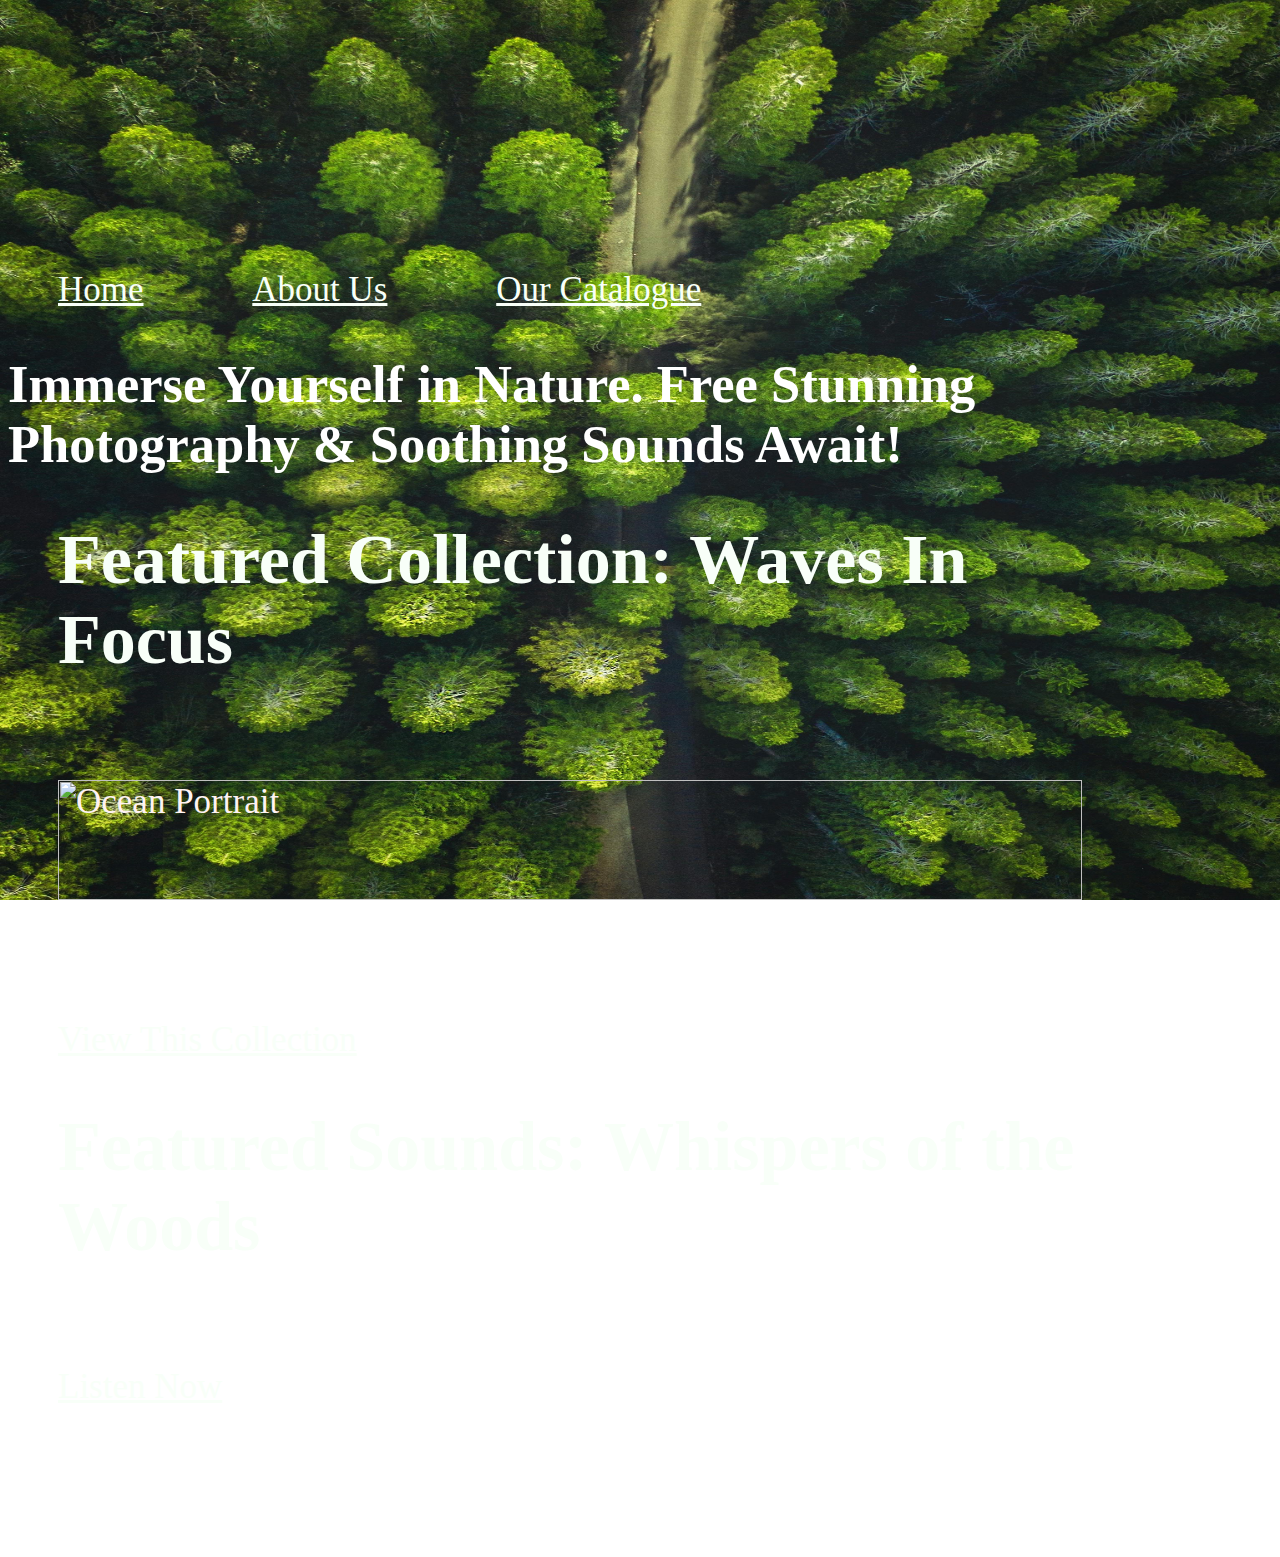
==== My Project Homepage.html @ 50cd2479 "Update My Project Homepage.html" ====
<html>
    <link rel="stylesheet" href="Myproject- css.css">
    <div class="header">

        <div class="header-right">
            <a class="active" href="My Project Homepage.html">Home</a>
            <a class="active" href="My Project About Us.html">About Us</a>
            <a class="active" href="My Project- All Products Page.html">Our Catalogue</a>
            <h2></h2>
           
            
            
          </div>
        </div>

<h2>Immerse Yourself in Nature. Free Stunning Photography & Soothing Sounds Await!</h2>

<h1> Featured Collection: Waves In Focus</h1>
    <img src="Calendar.jpg" alt="Ocean Portrait">
<a href="My Project-Waves In focus Collection.html">View This Collection</a>

<h1>Featured Sounds: Whispers of the Woods</h1>
<a href="My Project- Forest Sounds.html">Listen Now</a>
---- Myproject- css.css ----
h1{
    color:rgb(248, 255, 248);
    margin-left:50px;
    padding-right:80px;
    margin-right:80px;
    padding-bottom:50px;
    margin-bottom:50px;
 }
 h2{
    color:rgb(255, 255, 255);
 }
 img{
   width:90%;
   height: 50%;
   padding-right:50px;
   padding-left:50px;
 }
 button{
    padding-top:50px;
    padding-bottom:50px;
    padding-left:50px;
    padding-right:80px;
    border-style:solid;
    border-color:black;
    text-align:right;
    margin-left:90px;
    margin-right:90px;
    margin-top:90px;
    width:200px;
    background-image: url('My\ project-Background\ 1.jpg');
 }
 body{
    color:rgb(255, 243, 243);
    padding-top:200px;
    padding-bottom:70px;
    margin-top:70px;
    margin-bottom:80px;
    font-size:35px;
    background-image: url('My\ project-Background\ 1.jpg') ;
    background-repeat: no-repeat;
  background-attachment: fixed;
  background-size: 100% 100%;
 }
 a{
    color:rgb(248, 255, 248);
    padding-left:50px;
    padding-right:50px;
    padding-bottom:50px;
    margin-top:50px;

 }
 a:hover{
    color:rgb(20, 151, 20, 0.705);
 }

 p{
    font-size: 50px;
    color:rgb(248, 255, 248);
 }
 
 input[type="text"] {
    width: 700px;
    height:40px;
 }
 .checked{
    width:15px;
    height:15px;
    
 }
 form{
    color:rgb(248, 255, 248);
 }
 span:hover{
       color: rgb(197, 137, 24);
     }
 input{
    background-image: url('My\ project-Background\ 1.jpg');
    color:azure;
    border-style:solid;
    border-color:azure;
    border-width:5px;
 }
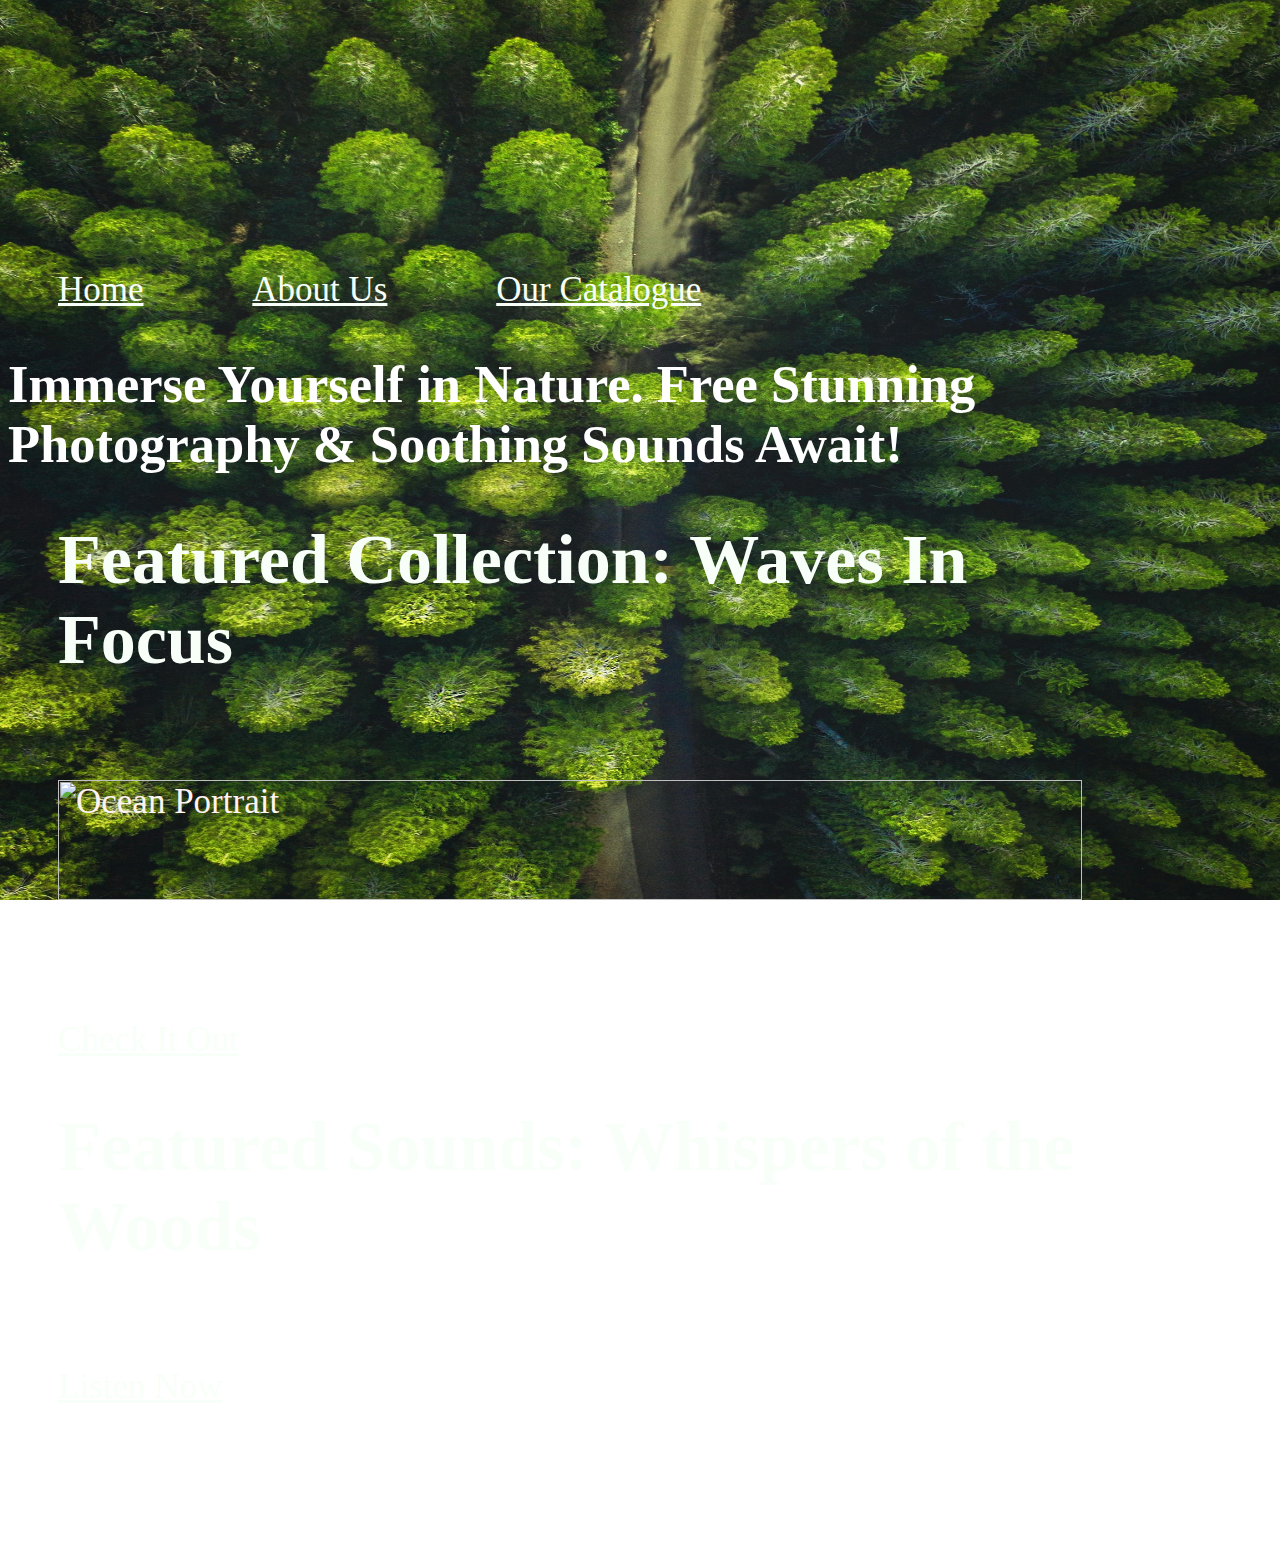
==== commit 48b1628c: "Update My Project Homepage.html" ====
--- a/My Project Homepage.html
+++ b/My Project Homepage.html
@@ -17,7 +17,7 @@
 
 <h1> Featured Collection: Waves In Focus</h1>
     <img src="Calendar.jpg" alt="Ocean Portrait">
-<a href="My Project-Waves In focus Collection.html">View This Collection</a>
+<a href=My Project- All Products Page.html">Check It Out</a>
 
 <h1>Featured Sounds: Whispers of the Woods</h1>
 <a href="My Project- Forest Sounds.html">Listen Now</a>
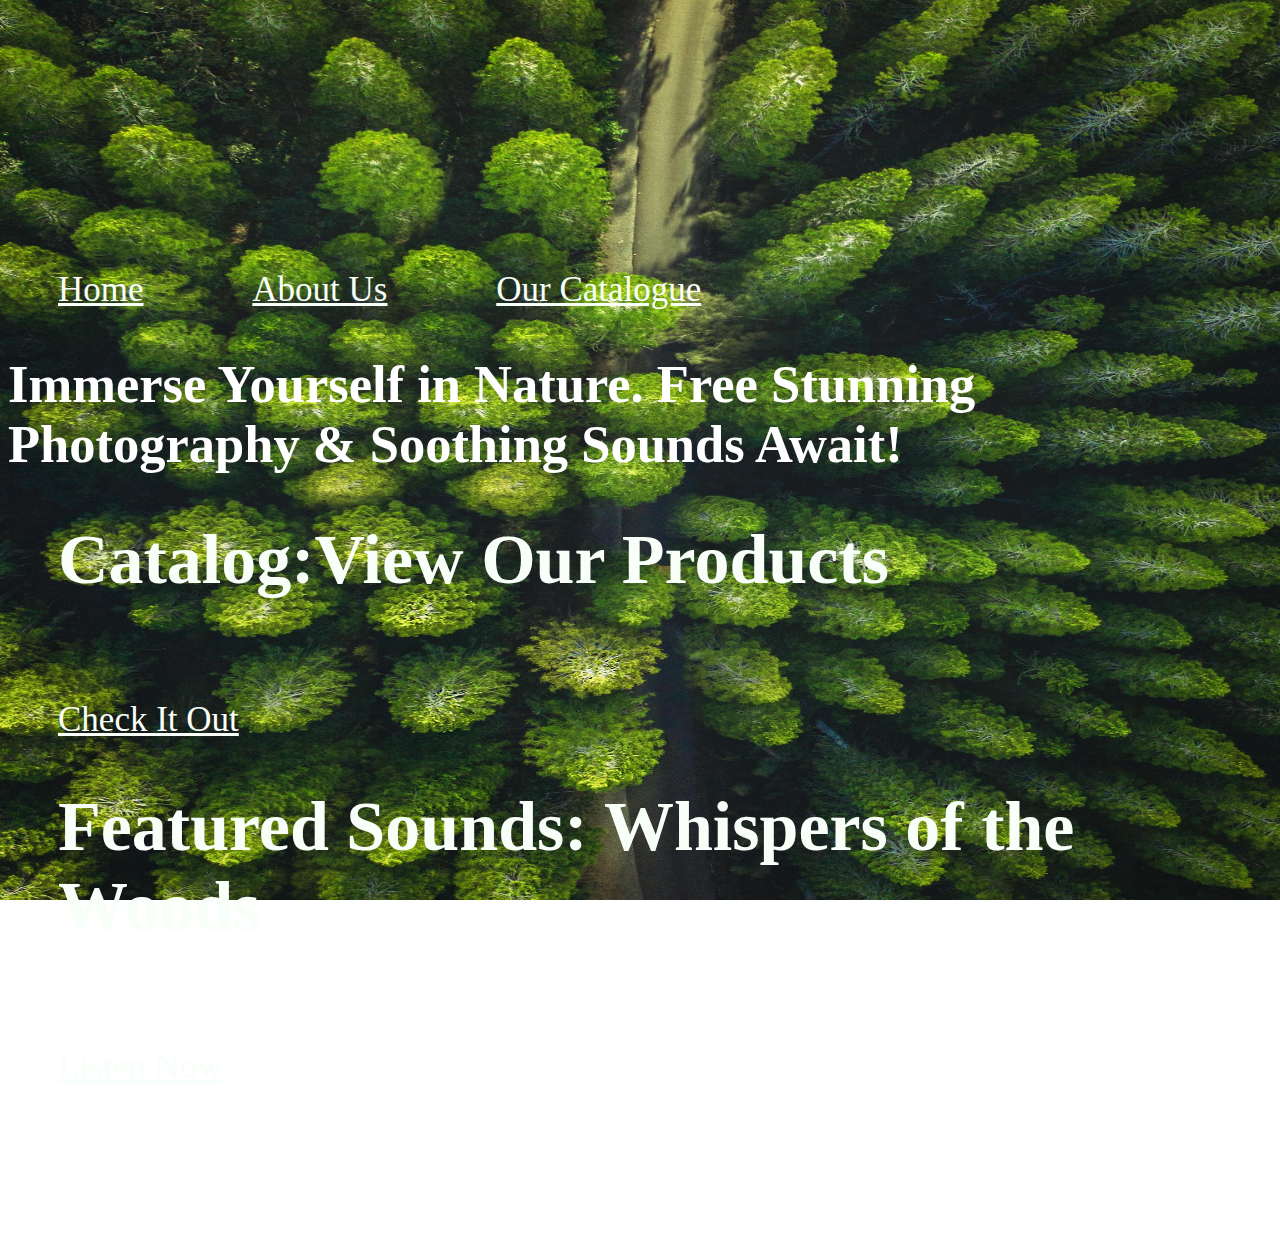
==== commit 2a97528a: "Update My Project Homepage.html" ====
--- a/My Project Homepage.html
+++ b/My Project Homepage.html
@@ -15,8 +15,7 @@
 
 <h2>Immerse Yourself in Nature. Free Stunning Photography & Soothing Sounds Await!</h2>
 
-<h1> Featured Collection: Waves In Focus</h1>
-    <img src="Calendar.jpg" alt="Ocean Portrait">
+<h1>Catalog:View Our Products</h1>
 <a href=My Project- All Products Page.html">Check It Out</a>
 
 <h1>Featured Sounds: Whispers of the Woods</h1>
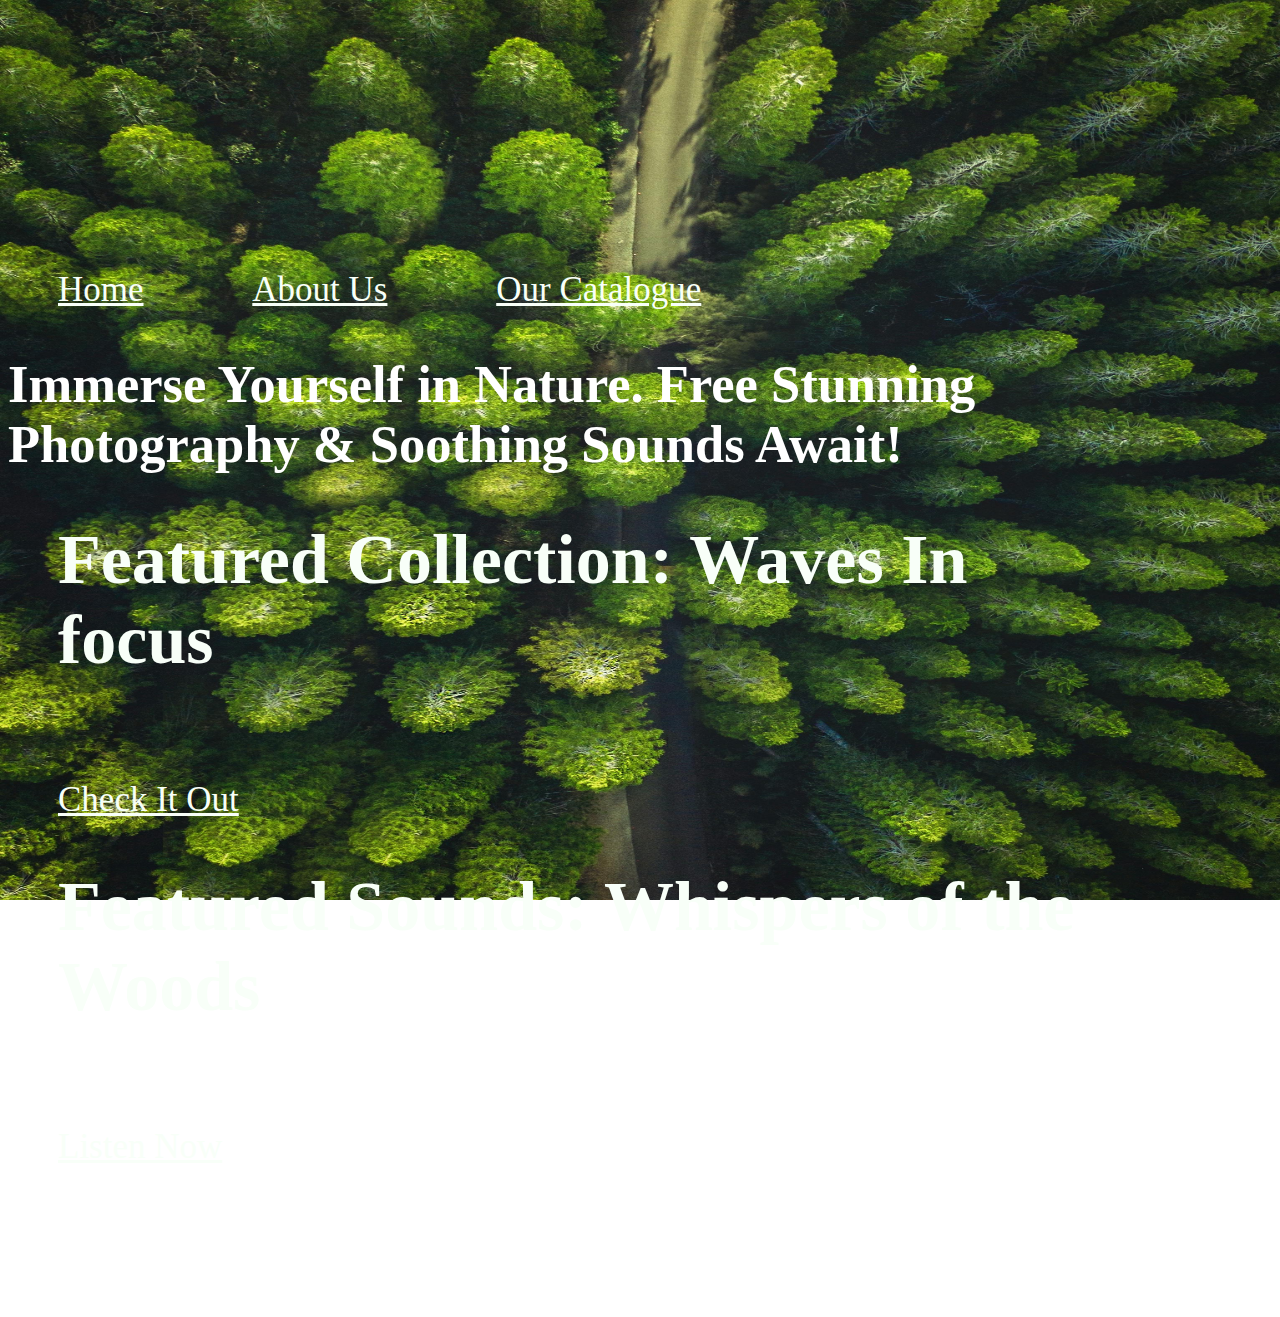
==== commit 35995eca: "Update My Project Homepage.html" ====
--- a/My Project Homepage.html
+++ b/My Project Homepage.html
@@ -7,16 +7,13 @@
             <a class="active" href="My Project About Us.html">About Us</a>
             <a class="active" href="My Project- All Products Page.html">Our Catalogue</a>
             <h2></h2>
-           
-            
-            
           </div>
-        </div>
-
+    </div>
+    
 <h2>Immerse Yourself in Nature. Free Stunning Photography & Soothing Sounds Await!</h2>
 
-<h1>Catalog:View Our Products</h1>
-<a href=My Project- All Products Page.html">Check It Out</a>
+<h1>Featured Collection: Waves In focus</h1>
+<a href="My project-Waves In focus Collection.html">Check It Out</a>
 
 <h1>Featured Sounds: Whispers of the Woods</h1>
 <a href="My Project- Forest Sounds.html">Listen Now</a>
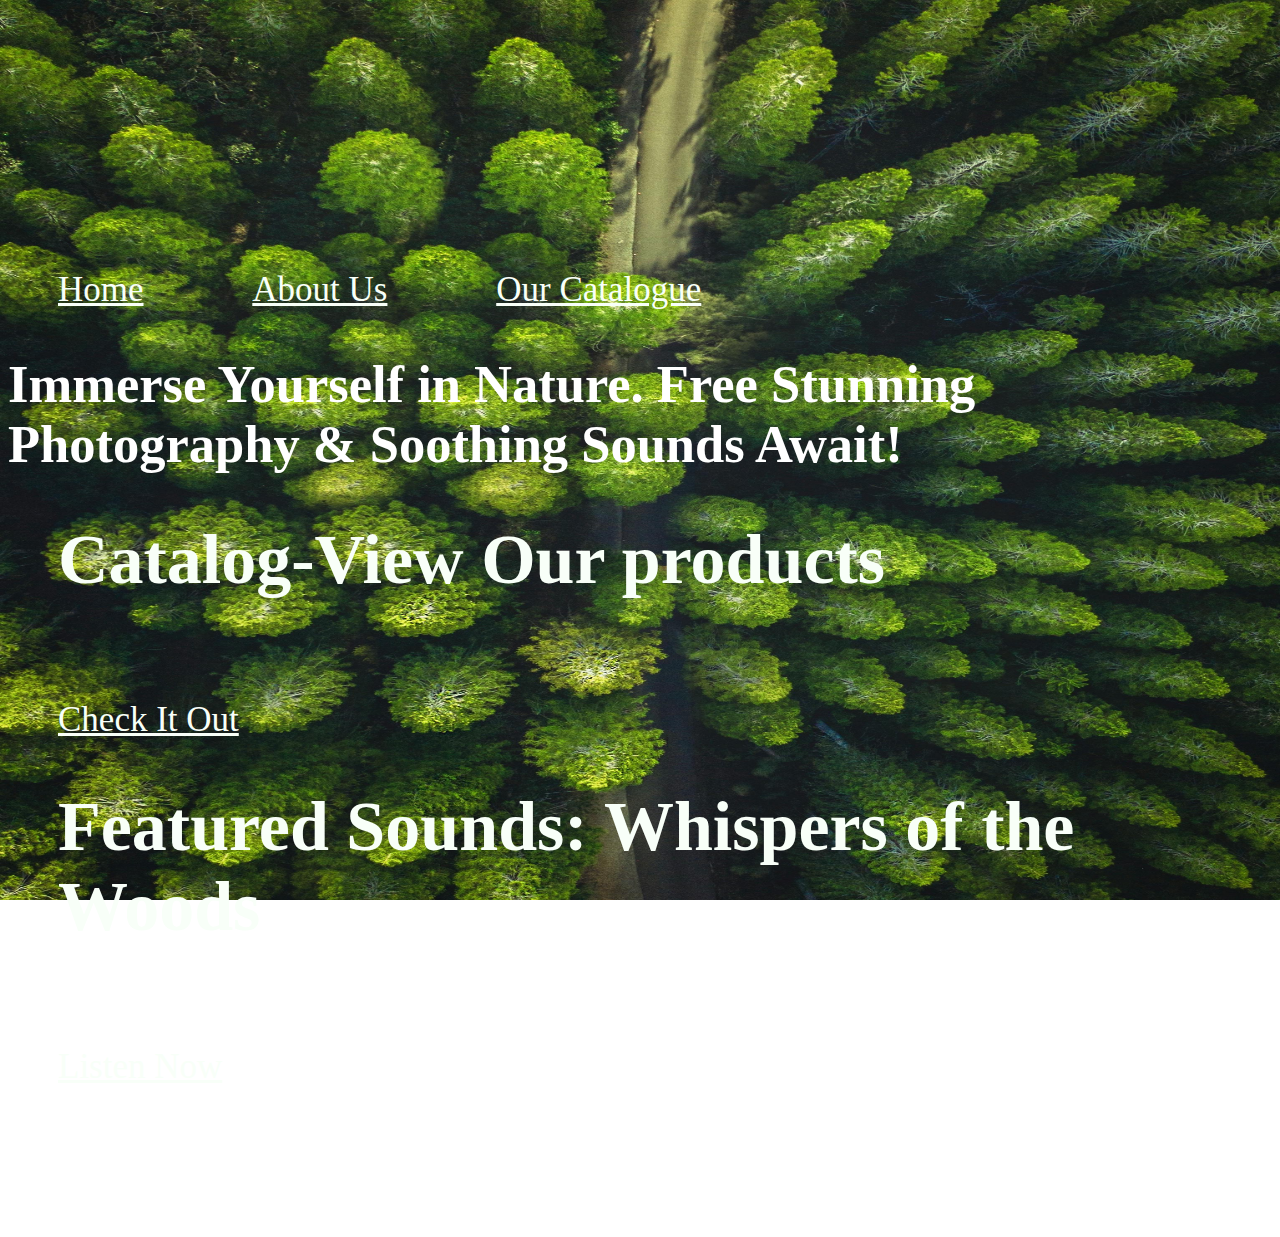
==== commit e2e85991: "Update My Project Homepage.html" ====
--- a/My Project Homepage.html
+++ b/My Project Homepage.html
@@ -11,9 +11,8 @@
     </div>
     
 <h2>Immerse Yourself in Nature. Free Stunning Photography & Soothing Sounds Await!</h2>
-
-<h1>Featured Collection: Waves In focus</h1>
-<a href="My project-Waves In focus Collection.html">Check It Out</a>
+<h1>Catalog-View Our products</h1>
+<a href="My project- All Products Page.html">Check It Out</a>
 
 <h1>Featured Sounds: Whispers of the Woods</h1>
 <a href="My Project- Forest Sounds.html">Listen Now</a>
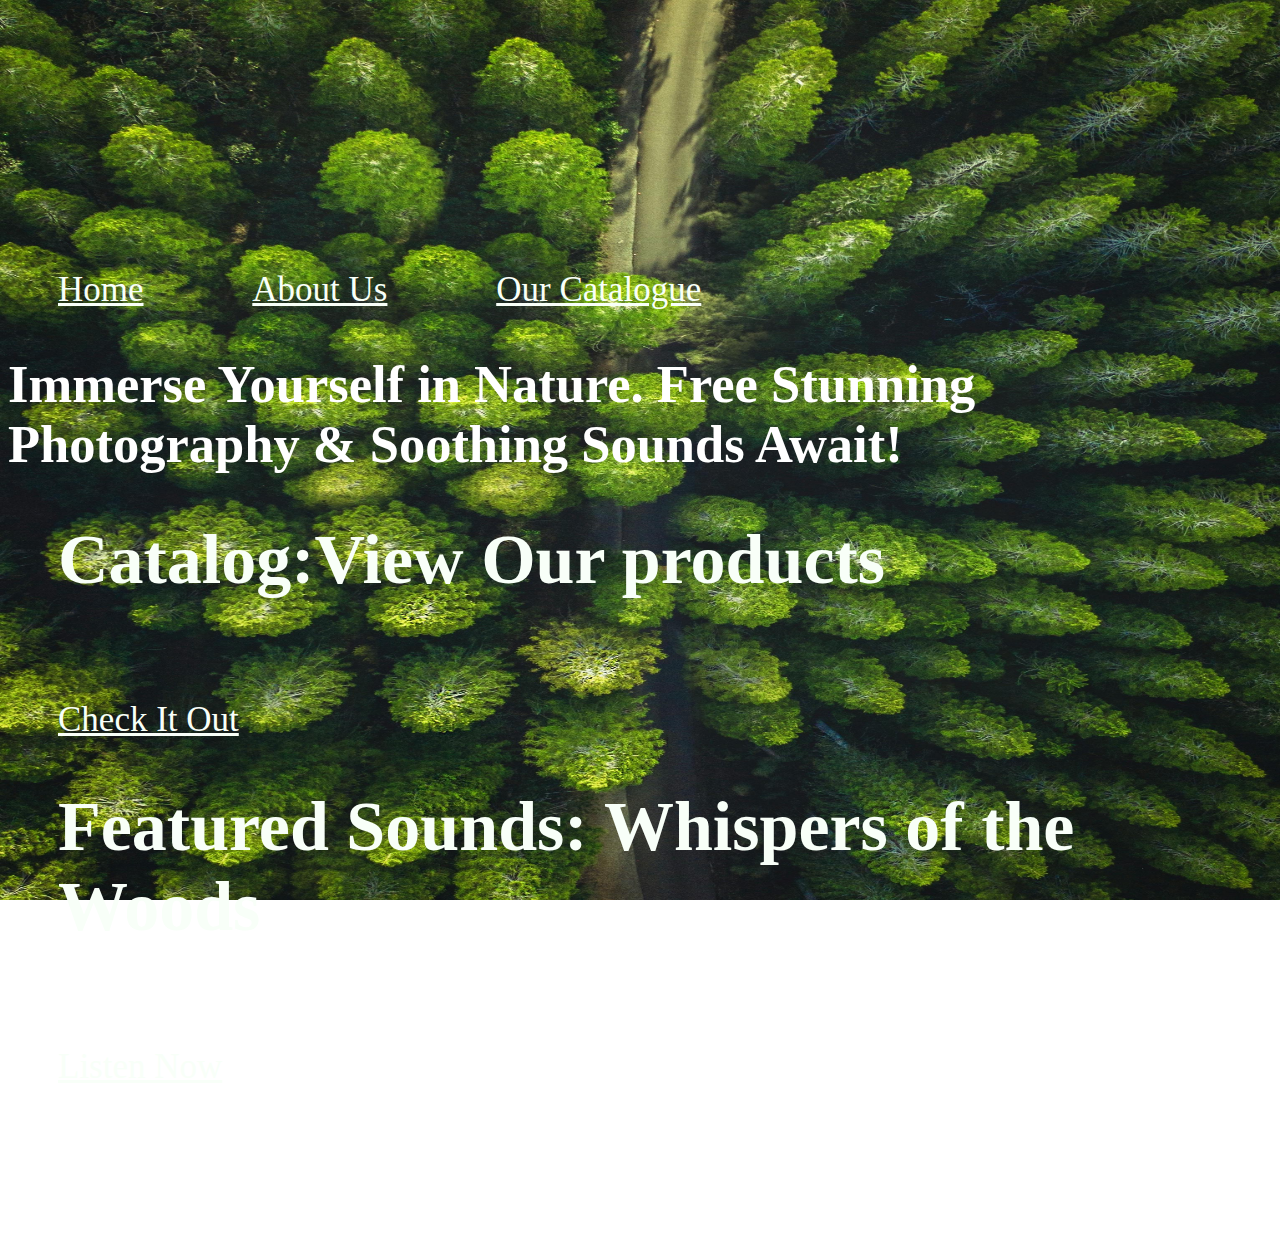
==== commit 1ef3f77b: "Update My Project Homepage.html" ====
--- a/My Project Homepage.html
+++ b/My Project Homepage.html
@@ -11,7 +11,7 @@
     </div>
     
 <h2>Immerse Yourself in Nature. Free Stunning Photography & Soothing Sounds Await!</h2>
-<h1>Catalog-View Our products</h1>
+<h1>Catalog:View Our products</h1>
 <a href="My project- All Products Page.html">Check It Out</a>
 
 <h1>Featured Sounds: Whispers of the Woods</h1>
